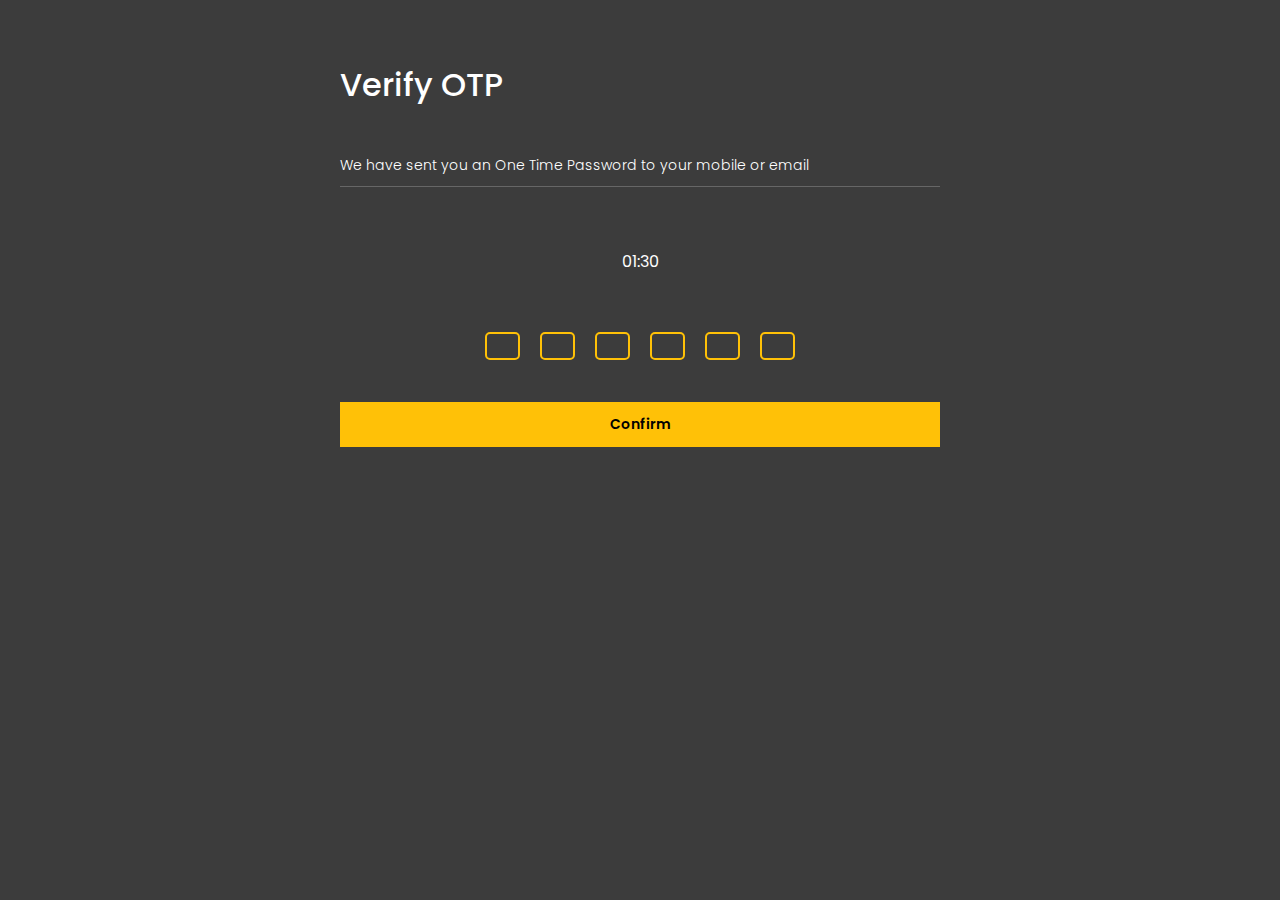
==== OtpScreenForStudio/Otp.html @ 79496eed "verify otp" ====
<html lang="en">
<head>
	<meta charset="UTF-8">
	<meta name="viewport" content="width=device-width, initial-scale=1.0">
	<title>Autofocus Field</title>
	<link rel="stylesheet" type="text/css" href="otp.css">
     <!-- font awesome link -->
     <link rel="stylesheet" href="https://cdnjs.cloudflare.com/ajax/libs/font-awesome/6.2.1/css/all.min.css" integrity="sha512-MV7K8+y+gLIBoVD59lQIYicR65iaqukzvf/nwasF0nqhPay5w/9lJmVM2hMDcnK1OnMGCdVK+iQrJ7lzPJQd1w==" crossorigin="anonymous" referrerpolicy="no-referrer" />

     <link rel="preconnect" href="https://fonts.googleapis.com"><link rel="preconnect" href="https://fonts.gstatic.com" crossorigin><link href="https://fonts.googleapis.com/css2?family=Open+Sans:wght@300;400;500;600;700&family=Poppins:wght@100;200;300;400;500;600;700&display=swap" rel="stylesheet">
 
     <!-- Bootstrap cdn -->
     <script src="https://cdn.jsdelivr.net/npm/bootstrap@5.0.2/dist/js/bootstrap.bundle.min.js" integrity="sha384-MrcW6ZMFYlzcLA8Nl+NtUVF0sA7MsXsP1UyJoMp4YLEuNSfAP+JcXn/tWtIaxVXM" crossorigin="anonymous"></script>
     <link href="https://cdn.jsdelivr.net/npm/bootstrap@5.0.2/dist/css/bootstrap.min.css" rel="stylesheet" integrity="sha384-EVSTQN3/azprG1Anm3QDgpJLIm9Nao0Yz1ztcQTwFspd3yD65VohhpuuCOmLASjC" crossorigin="anonymous">
    <style>

        body{
            font-family: 'Poppins',sans-serif;
            background-color: #3c3c3c;
        }

.container{
	display: flex;
	flex-flow: column;
	align-items: space-around;
	justify-content: center;
    max-width: 600px;
    margin: 0 auto;
    padding: 2rem;
}

.container h1{
    font-size: 32px;
    font-weight: 500;
    color: #fff;
}
.container h3{
    font-size: 14px;
    color: #fff;
    padding: 10px 0;
    font-weight: 300;
    border-bottom: 1px solid #666;

}

.userInput{
	display: flex;
	justify-content: center;
    padding: 1rem 0 2rem;
}

input{
	margin: 10px;
    width: 35px;
	border:2px solid #ffc107;
    outline: none;
	border-radius: 5px;
	text-align: center;
	font-family: arimo;
	font-size: 1.2rem;
	background: transparent;
    color: #fff;


}



button{
	width: 100%;
    color: black;
    font-size: 14px;
    font-family: 'Poppins',sans-serif;
    font-weight: 600;
    padding:12px;
    border: none;
    outline: none;
    background-color: #ffc107;
    text-transform: capitalize;

}
.countdown{
    text-align: center;
    color: white;
    padding: 2rem 0 1rem;
}








    </style>
</head>
<body>
	<div class="container">
		
        <h1>Verify OTP</h1>
        <h3>We have sent you an One Time Password to your mobile or email</h3>
        <p class="countdown">01:30</p>
		<div class="userInput">
			<input type="text" id='ist' maxlength="1" onkeyup="clickEvent(this,'sec')">
			<input type="text" id="sec" maxlength="1" onkeyup="clickEvent(this,'third')">
			<input type="text" id="third" maxlength="1" onkeyup="clickEvent(this,'fourth')">
			<input type="text" id="fourth" maxlength="1" onkeyup="clickEvent(this,'fifth')">
			<input type="text" id="fifth" maxlength="1" onkeyup="clickEvent(this,'sixth')">
			<input type="text" id="sixth" maxlength="1">
		</div>
		<button>Confirm</button>
	</div>
    <script>
        function clickEvent(first,last){
			if(first.value.length){
				document.getElementById(last).focus();
			}
		}


        // Set the date we're counting down to

var countDownDate = new Date().getTime() + (90 * 1000);

// Update the count down every 1 second
var x = setInterval(function() {

  // Get today's date and time
  var now = new Date().getTime();
    
  // Find the distance between now and the count down time
  var distance = countDownDate - now;
  var minutes = Math.floor((distance % (1000 * 60 * 60)) / (1000 * 60));
  var seconds = Math.floor((distance % (1000 * 60)) / 1000);

  if(minutes < 10 && seconds < 10){
      document.querySelector(".countdown").innerHTML = `0${minutes} : 0${seconds}`;
    }else if(minutes < 10){
        document.querySelector(".countdown").innerHTML = `0${minutes} : ${seconds}`;
    }else if(seconds < 10){
        document.querySelector(".countdown").innerHTML = `${minutes} : 0${seconds}`;
    }else{
      document.querySelector(".countdown").innerHTML = `${minutes} : ${seconds}`;
  }
    
  if (distance < 0) {
    clearInterval(x);
    document.querySelector(".countdown").innerHTML = "EXPIRED";
  }
}, 1000);
    </script>
</body>
</html>
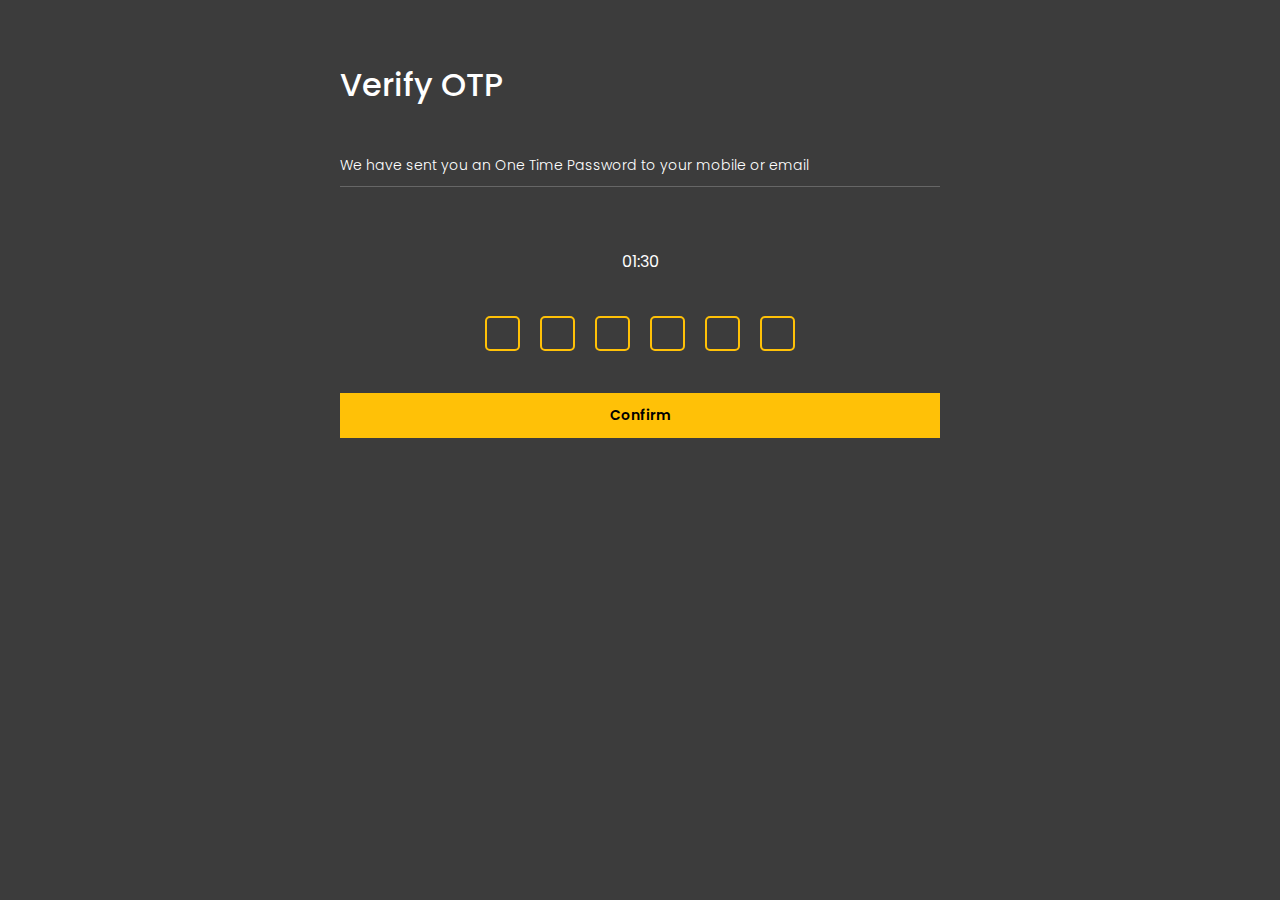
==== commit fe56e9a7: "product page rivano" ====
--- a/OtpScreenForStudio/Otp.html
+++ b/OtpScreenForStudio/Otp.html
@@ -60,6 +60,7 @@
 	font-size: 1.2rem;
 	background: transparent;
     color: #fff;
+    font-family: 'Poppins',sans-serif;
 
 
 }
@@ -77,12 +78,14 @@
     outline: none;
     background-color: #ffc107;
     text-transform: capitalize;
+    margin-bottom: 20px;
 
 }
+
 .countdown{
     text-align: center;
     color: white;
-    padding: 2rem 0 1rem;
+    padding: 2rem 0 0;
 }
 
 
